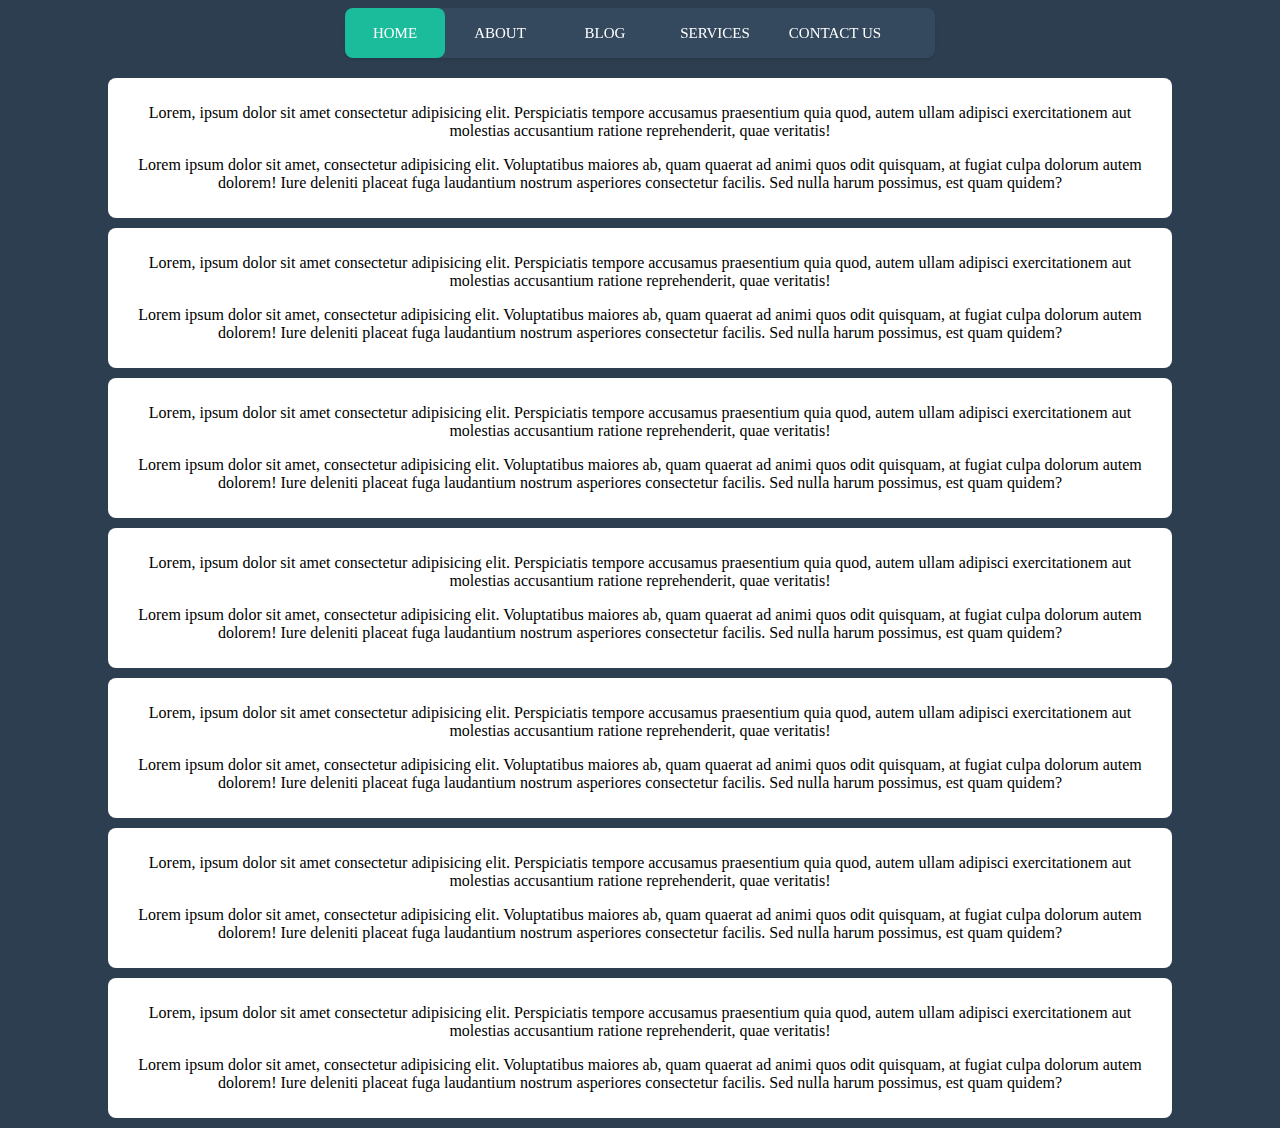
==== index.html @ c879ce6e "first commit" ====
<!DOCTYPE html>
<html lang="en">
<head>
    <meta charset="UTF-8">
    <meta http-equiv="X-UA-Compatible" content="IE=edge">
    <meta name="viewport" content="width=device-width, initial-scale=1.0">
    <title>Navbar</title>
    <link rel="stylesheet" href="style.css">
</head>
<body>
    <div class="navbar">
        <nav>
            <a href="#">Home</a>
            <a href="#">About</a>
            <a href="#">Blog</a>
            <a href="#">Services</a>
            <a href="#">Contact Us</a>
            <div class="animation start-home"></div>
        </nav>
    </div>
    
    <div class="content card">
        <p>
            Lorem, ipsum dolor sit amet consectetur adipisicing elit. Perspiciatis tempore accusamus praesentium quia quod, autem ullam adipisci exercitationem aut molestias accusantium ratione reprehenderit, quae veritatis!
        </p>
        <p>
            Lorem ipsum dolor sit amet, consectetur adipisicing elit. Voluptatibus maiores ab, quam quaerat ad animi quos odit quisquam, at fugiat culpa dolorum autem dolorem! Iure deleniti placeat fuga laudantium nostrum asperiores consectetur facilis. Sed nulla harum possimus, est quam quidem?
        </p>
    </div>
    <div class="card">
        <p>
            Lorem, ipsum dolor sit amet consectetur adipisicing elit. Perspiciatis tempore accusamus praesentium quia quod, autem ullam adipisci exercitationem aut molestias accusantium ratione reprehenderit, quae veritatis!
        </p>
        <p>
            Lorem ipsum dolor sit amet, consectetur adipisicing elit. Voluptatibus maiores ab, quam quaerat ad animi quos odit quisquam, at fugiat culpa dolorum autem dolorem! Iure deleniti placeat fuga laudantium nostrum asperiores consectetur facilis. Sed nulla harum possimus, est quam quidem?
        </p>
    </div>
    <div class="card">
        <p>
            Lorem, ipsum dolor sit amet consectetur adipisicing elit. Perspiciatis tempore accusamus praesentium quia quod, autem ullam adipisci exercitationem aut molestias accusantium ratione reprehenderit, quae veritatis!
        </p>
        <p>
            Lorem ipsum dolor sit amet, consectetur adipisicing elit. Voluptatibus maiores ab, quam quaerat ad animi quos odit quisquam, at fugiat culpa dolorum autem dolorem! Iure deleniti placeat fuga laudantium nostrum asperiores consectetur facilis. Sed nulla harum possimus, est quam quidem?
        </p>
    </div>
    <div class="card">
        <p>
            Lorem, ipsum dolor sit amet consectetur adipisicing elit. Perspiciatis tempore accusamus praesentium quia quod, autem ullam adipisci exercitationem aut molestias accusantium ratione reprehenderit, quae veritatis!
        </p>
        <p>
            Lorem ipsum dolor sit amet, consectetur adipisicing elit. Voluptatibus maiores ab, quam quaerat ad animi quos odit quisquam, at fugiat culpa dolorum autem dolorem! Iure deleniti placeat fuga laudantium nostrum asperiores consectetur facilis. Sed nulla harum possimus, est quam quidem?
        </p>
    </div>
    <div class="card">
        <p>
            Lorem, ipsum dolor sit amet consectetur adipisicing elit. Perspiciatis tempore accusamus praesentium quia quod, autem ullam adipisci exercitationem aut molestias accusantium ratione reprehenderit, quae veritatis!
        </p>
        <p>
            Lorem ipsum dolor sit amet, consectetur adipisicing elit. Voluptatibus maiores ab, quam quaerat ad animi quos odit quisquam, at fugiat culpa dolorum autem dolorem! Iure deleniti placeat fuga laudantium nostrum asperiores consectetur facilis. Sed nulla harum possimus, est quam quidem?
        </p>
    </div>
    <div class="card">
        <p>
            Lorem, ipsum dolor sit amet consectetur adipisicing elit. Perspiciatis tempore accusamus praesentium quia quod, autem ullam adipisci exercitationem aut molestias accusantium ratione reprehenderit, quae veritatis!
        </p>
        <p>
            Lorem ipsum dolor sit amet, consectetur adipisicing elit. Voluptatibus maiores ab, quam quaerat ad animi quos odit quisquam, at fugiat culpa dolorum autem dolorem! Iure deleniti placeat fuga laudantium nostrum asperiores consectetur facilis. Sed nulla harum possimus, est quam quidem?
        </p>
    </div>
    <div class="card">
        <p>
            Lorem, ipsum dolor sit amet consectetur adipisicing elit. Perspiciatis tempore accusamus praesentium quia quod, autem ullam adipisci exercitationem aut molestias accusantium ratione reprehenderit, quae veritatis!
        </p>
        <p>
            Lorem ipsum dolor sit amet, consectetur adipisicing elit. Voluptatibus maiores ab, quam quaerat ad animi quos odit quisquam, at fugiat culpa dolorum autem dolorem! Iure deleniti placeat fuga laudantium nostrum asperiores consectetur facilis. Sed nulla harum possimus, est quam quidem?
        </p>
    </div>
</body>
</html>
---- style.css ----
body{
    background-color: #2c3e50;
}
.navbar{
    display: flex;
    justify-content: center;
}
nav{
    position: fixed;
    width: 590px;
    height: 50px;
    background-color: #34495e;
    border-radius: 8px;
    font-size: 0;
    box-shadow: 0 2px 3px 0 rgba(0,0,0,0.1);
}
nav a{
    font-size: 15px;
    text-transform: uppercase;
    color: #fff;
    text-decoration: none;
    line-height: 50px;
    position: relative;
    z-index: 1;
    display:inline-block;
    text-align:center;
}
nav .animation{
    position: absolute;
     /* for change design block animation to line hover
     chnage the 
     height:5px;
     replace top to bottom:0;
     for another design line hover on top
     change height to 5px only*/
    height: 100%;
    top:0;
    z-index:0;
    background-color: #1abc9c;
    width:100px;
    border-radius: 8px;
    transition: all .5s ease 0s;
}
a:nth-child(1){
    width:100px;
}
nav .start-home, a:nth-child(1):hover~.animation{
    width: 100px;
    left: 0px;
}
a:nth-child(2){
    width:110px;
}
nav .start-about, a:nth-child(2):hover~.animation{
    width: 110px;
    left: 100px;
}
a:nth-child(3){
    width:100px;
}
nav .start-blog, a:nth-child(3):hover~.animation{
    width: 100px;
    left: 210px;
}
a:nth-child(4){
    width:120px;
}
nav .start-services, a:nth-child(4):hover~.animation{
    width: 120px;
    left: 310px;
}
a:nth-child(5){
    width:120px;
}
nav .start-cotactus, a:nth-child(5):hover~.animation{
    width: 130px;
    left: 430px;
}
.content.card {
    margin-top: 70px;
}
.card{
    background-color: #fff;
    border-radius: 8px;
    padding: 10px;
    margin: 10px 100px;
    text-align: center;

}
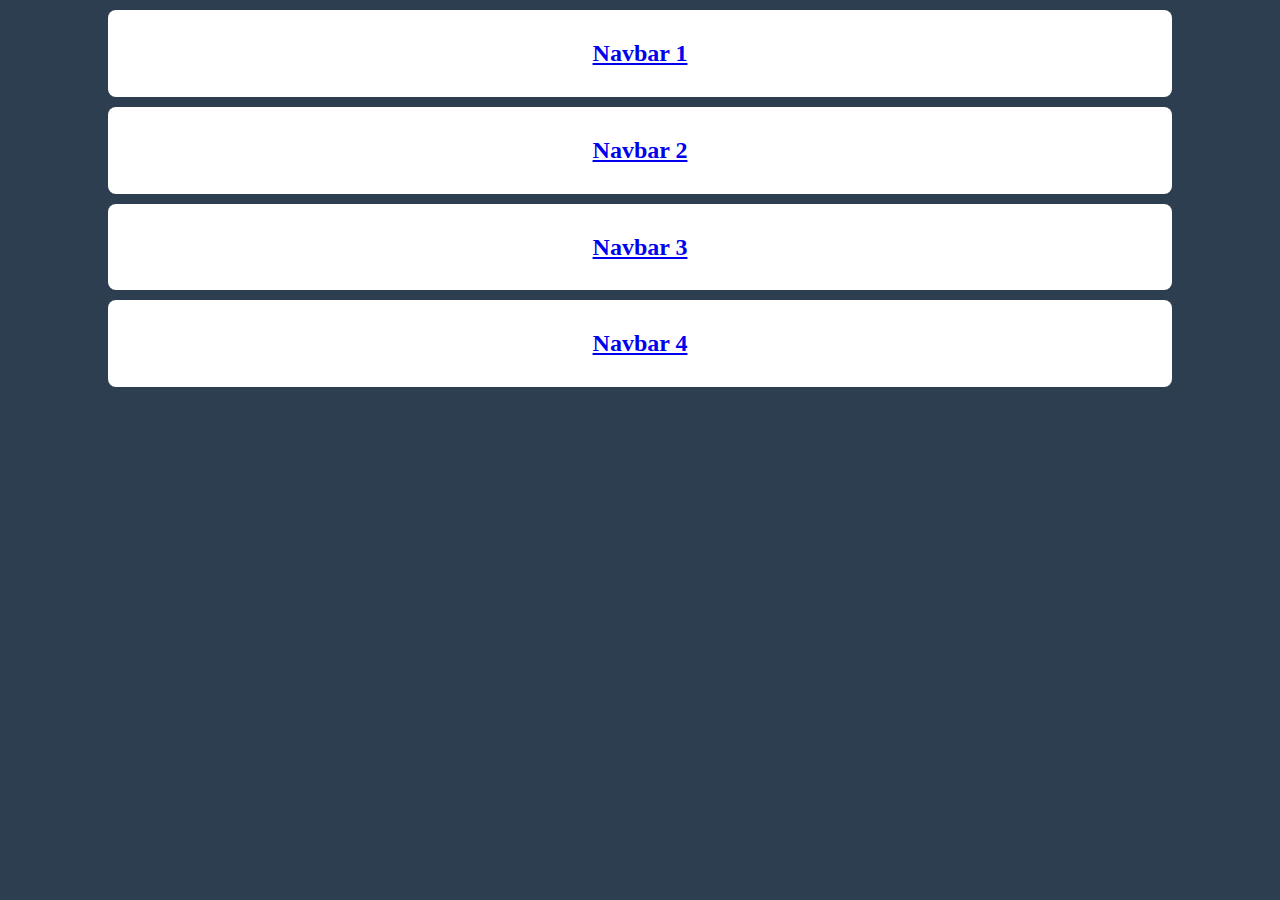
==== commit 18463d1d: "navbar1" ====
--- a/index.html
+++ b/index.html
@@ -8,72 +8,19 @@
     <link rel="stylesheet" href="style.css">
 </head>
 <body>
-    <div class="navbar">
-        <nav>
-            <a href="#">Home</a>
-            <a href="#">About</a>
-            <a href="#">Blog</a>
-            <a href="#">Services</a>
-            <a href="#">Contact Us</a>
-            <div class="animation start-home"></div>
-        </nav>
-    </div>
     
-    <div class="content card">
-        <p>
-            Lorem, ipsum dolor sit amet consectetur adipisicing elit. Perspiciatis tempore accusamus praesentium quia quod, autem ullam adipisci exercitationem aut molestias accusantium ratione reprehenderit, quae veritatis!
-        </p>
-        <p>
-            Lorem ipsum dolor sit amet, consectetur adipisicing elit. Voluptatibus maiores ab, quam quaerat ad animi quos odit quisquam, at fugiat culpa dolorum autem dolorem! Iure deleniti placeat fuga laudantium nostrum asperiores consectetur facilis. Sed nulla harum possimus, est quam quidem?
-        </p>
+    <div class="card">
+       <a href="Navbar1.html"><h2>Navbar 1</h2></a>
     </div>
     <div class="card">
-        <p>
-            Lorem, ipsum dolor sit amet consectetur adipisicing elit. Perspiciatis tempore accusamus praesentium quia quod, autem ullam adipisci exercitationem aut molestias accusantium ratione reprehenderit, quae veritatis!
-        </p>
-        <p>
-            Lorem ipsum dolor sit amet, consectetur adipisicing elit. Voluptatibus maiores ab, quam quaerat ad animi quos odit quisquam, at fugiat culpa dolorum autem dolorem! Iure deleniti placeat fuga laudantium nostrum asperiores consectetur facilis. Sed nulla harum possimus, est quam quidem?
-        </p>
+       <a href="Navbar1.html"><h2>Navbar 2</h2></a>
     </div>
     <div class="card">
-        <p>
-            Lorem, ipsum dolor sit amet consectetur adipisicing elit. Perspiciatis tempore accusamus praesentium quia quod, autem ullam adipisci exercitationem aut molestias accusantium ratione reprehenderit, quae veritatis!
-        </p>
-        <p>
-            Lorem ipsum dolor sit amet, consectetur adipisicing elit. Voluptatibus maiores ab, quam quaerat ad animi quos odit quisquam, at fugiat culpa dolorum autem dolorem! Iure deleniti placeat fuga laudantium nostrum asperiores consectetur facilis. Sed nulla harum possimus, est quam quidem?
-        </p>
+       <a href="Navbar1.html"><h2>Navbar 3</h2></a>
     </div>
     <div class="card">
-        <p>
-            Lorem, ipsum dolor sit amet consectetur adipisicing elit. Perspiciatis tempore accusamus praesentium quia quod, autem ullam adipisci exercitationem aut molestias accusantium ratione reprehenderit, quae veritatis!
-        </p>
-        <p>
-            Lorem ipsum dolor sit amet, consectetur adipisicing elit. Voluptatibus maiores ab, quam quaerat ad animi quos odit quisquam, at fugiat culpa dolorum autem dolorem! Iure deleniti placeat fuga laudantium nostrum asperiores consectetur facilis. Sed nulla harum possimus, est quam quidem?
-        </p>
+       <a href="Navbar1.html"><h2>Navbar 4</h2></a>
     </div>
-    <div class="card">
-        <p>
-            Lorem, ipsum dolor sit amet consectetur adipisicing elit. Perspiciatis tempore accusamus praesentium quia quod, autem ullam adipisci exercitationem aut molestias accusantium ratione reprehenderit, quae veritatis!
-        </p>
-        <p>
-            Lorem ipsum dolor sit amet, consectetur adipisicing elit. Voluptatibus maiores ab, quam quaerat ad animi quos odit quisquam, at fugiat culpa dolorum autem dolorem! Iure deleniti placeat fuga laudantium nostrum asperiores consectetur facilis. Sed nulla harum possimus, est quam quidem?
-        </p>
-    </div>
-    <div class="card">
-        <p>
-            Lorem, ipsum dolor sit amet consectetur adipisicing elit. Perspiciatis tempore accusamus praesentium quia quod, autem ullam adipisci exercitationem aut molestias accusantium ratione reprehenderit, quae veritatis!
-        </p>
-        <p>
-            Lorem ipsum dolor sit amet, consectetur adipisicing elit. Voluptatibus maiores ab, quam quaerat ad animi quos odit quisquam, at fugiat culpa dolorum autem dolorem! Iure deleniti placeat fuga laudantium nostrum asperiores consectetur facilis. Sed nulla harum possimus, est quam quidem?
-        </p>
-    </div>
-    <div class="card">
-        <p>
-            Lorem, ipsum dolor sit amet consectetur adipisicing elit. Perspiciatis tempore accusamus praesentium quia quod, autem ullam adipisci exercitationem aut molestias accusantium ratione reprehenderit, quae veritatis!
-        </p>
-        <p>
-            Lorem ipsum dolor sit amet, consectetur adipisicing elit. Voluptatibus maiores ab, quam quaerat ad animi quos odit quisquam, at fugiat culpa dolorum autem dolorem! Iure deleniti placeat fuga laudantium nostrum asperiores consectetur facilis. Sed nulla harum possimus, est quam quidem?
-        </p>
-    </div>
+   
 </body>
 </html>